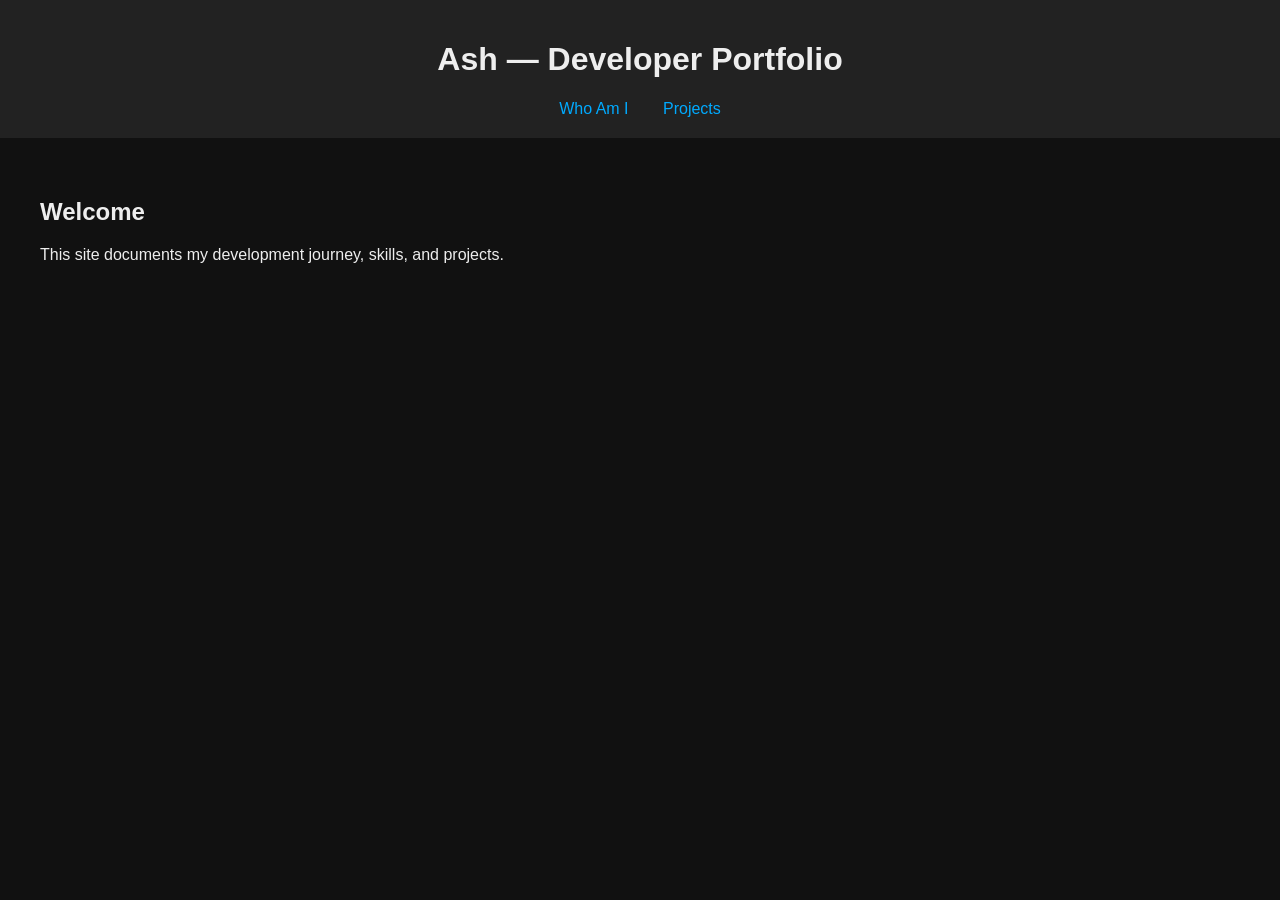
==== index.html @ f3d46d79 "html style 1" ====
<!DOCTYPE html>
<html lang="en">
<head>
    <meta charset="UTF-8">
    <title>Ash — Portfolio</title>
    <link rel="stylesheet" href="css/style.css">
</head>
<body>
    <header>
        <h1>Ash — Developer Portfolio</h1>
        <nav>
            <a href="pages/whoami.html">Who Am I</a>
            <a href="pages/projects.html">Projects</a>
        </nav>
    </header>

    <main>
        <h2>Welcome</h2>
        <p>This site documents my development journey, skills, and projects.</p>
    </main>
</body>
</html>
---- css/style.css ----
body {
    font-family: Arial, sans-serif;
    margin: 0;
    padding: 0;
    background: #111;
    color: #eee;
}

header {
    background: #222;
    padding: 20px;
    text-align: center;
}

nav a {
    margin: 0 15px;
    color: #0af;
    text-decoration: none;
}

nav a:hover {
    text-decoration: underline;
}

main {
    padding: 40px;
}
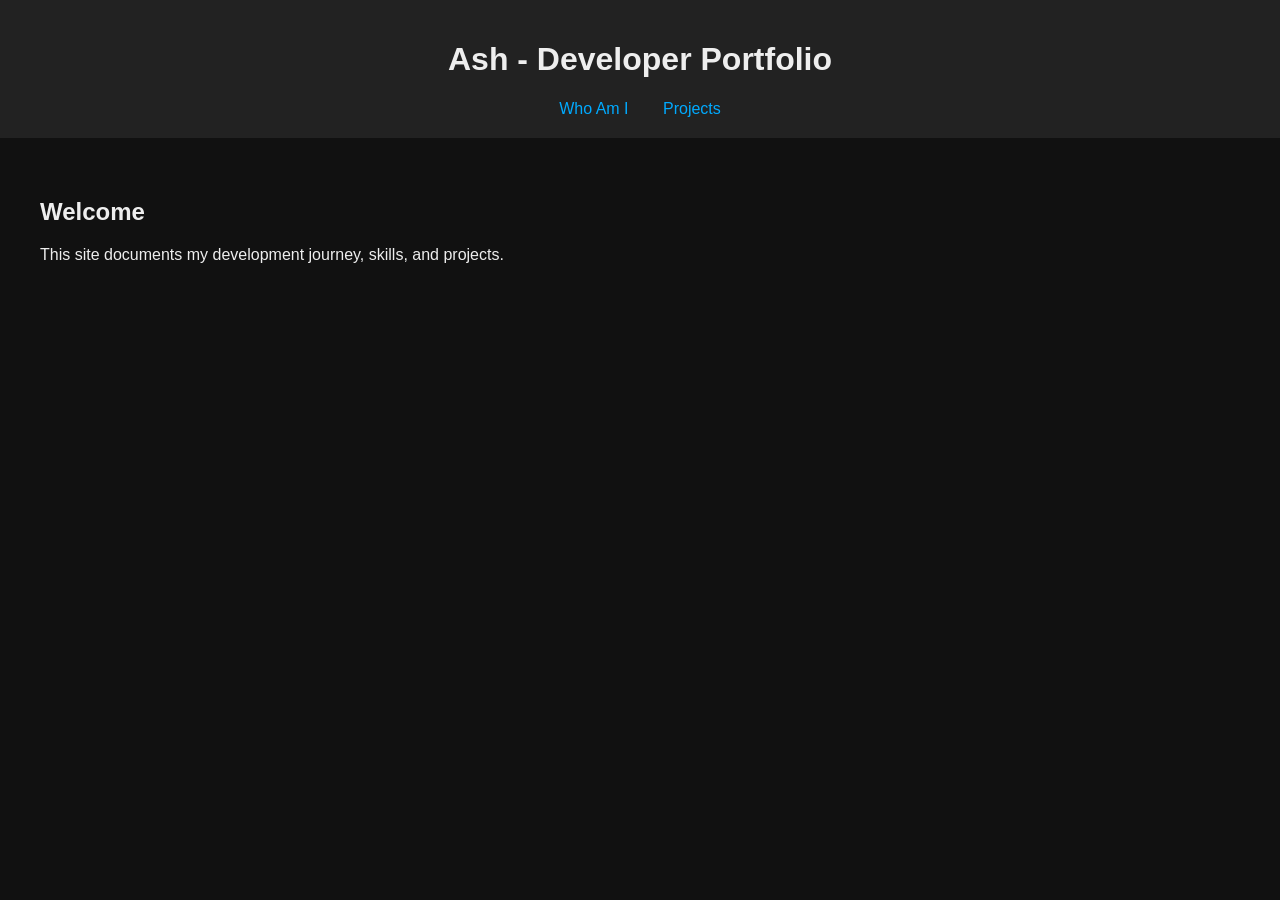
==== commit 4a26fa31: "1" ====
--- a/index.html
+++ b/index.html
@@ -2,12 +2,12 @@
 <html lang="en">
 <head>
     <meta charset="UTF-8">
-    <title>Ash — Portfolio</title>
+    <title>Ash - Portfolio</title>
     <link rel="stylesheet" href="css/style.css">
 </head>
 <body>
     <header>
-        <h1>Ash — Developer Portfolio</h1>
+        <h1>Ash - Developer Portfolio</h1>
         <nav>
             <a href="pages/whoami.html">Who Am I</a>
             <a href="pages/projects.html">Projects</a>
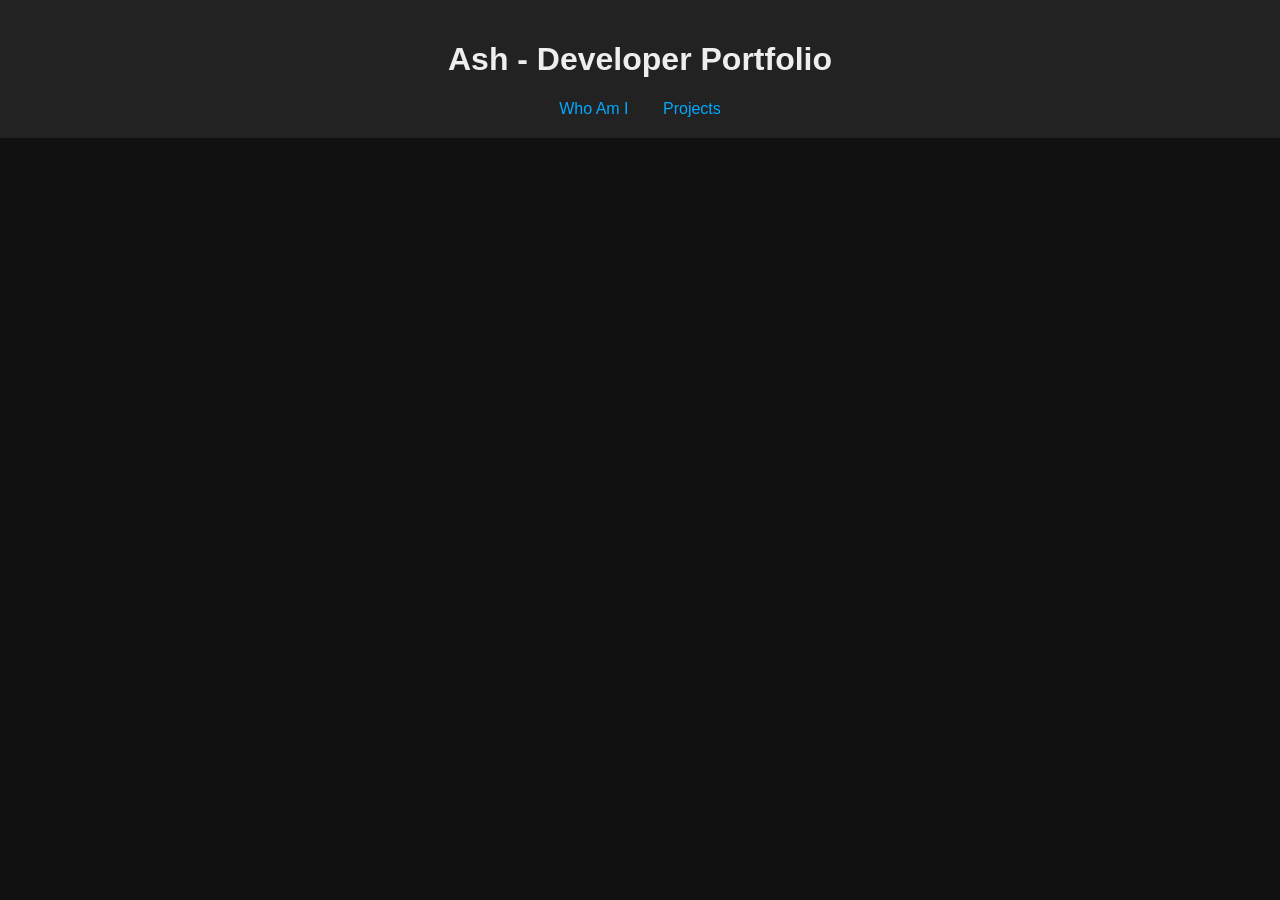
==== commit 098a6d53: "blank" ====
--- a/index.html
+++ b/index.html
@@ -15,8 +15,6 @@
     </header>
 
     <main>
-        <h2>Welcome</h2>
-        <p>This site documents my development journey, skills, and projects.</p>
     </main>
 </body>
 </html>
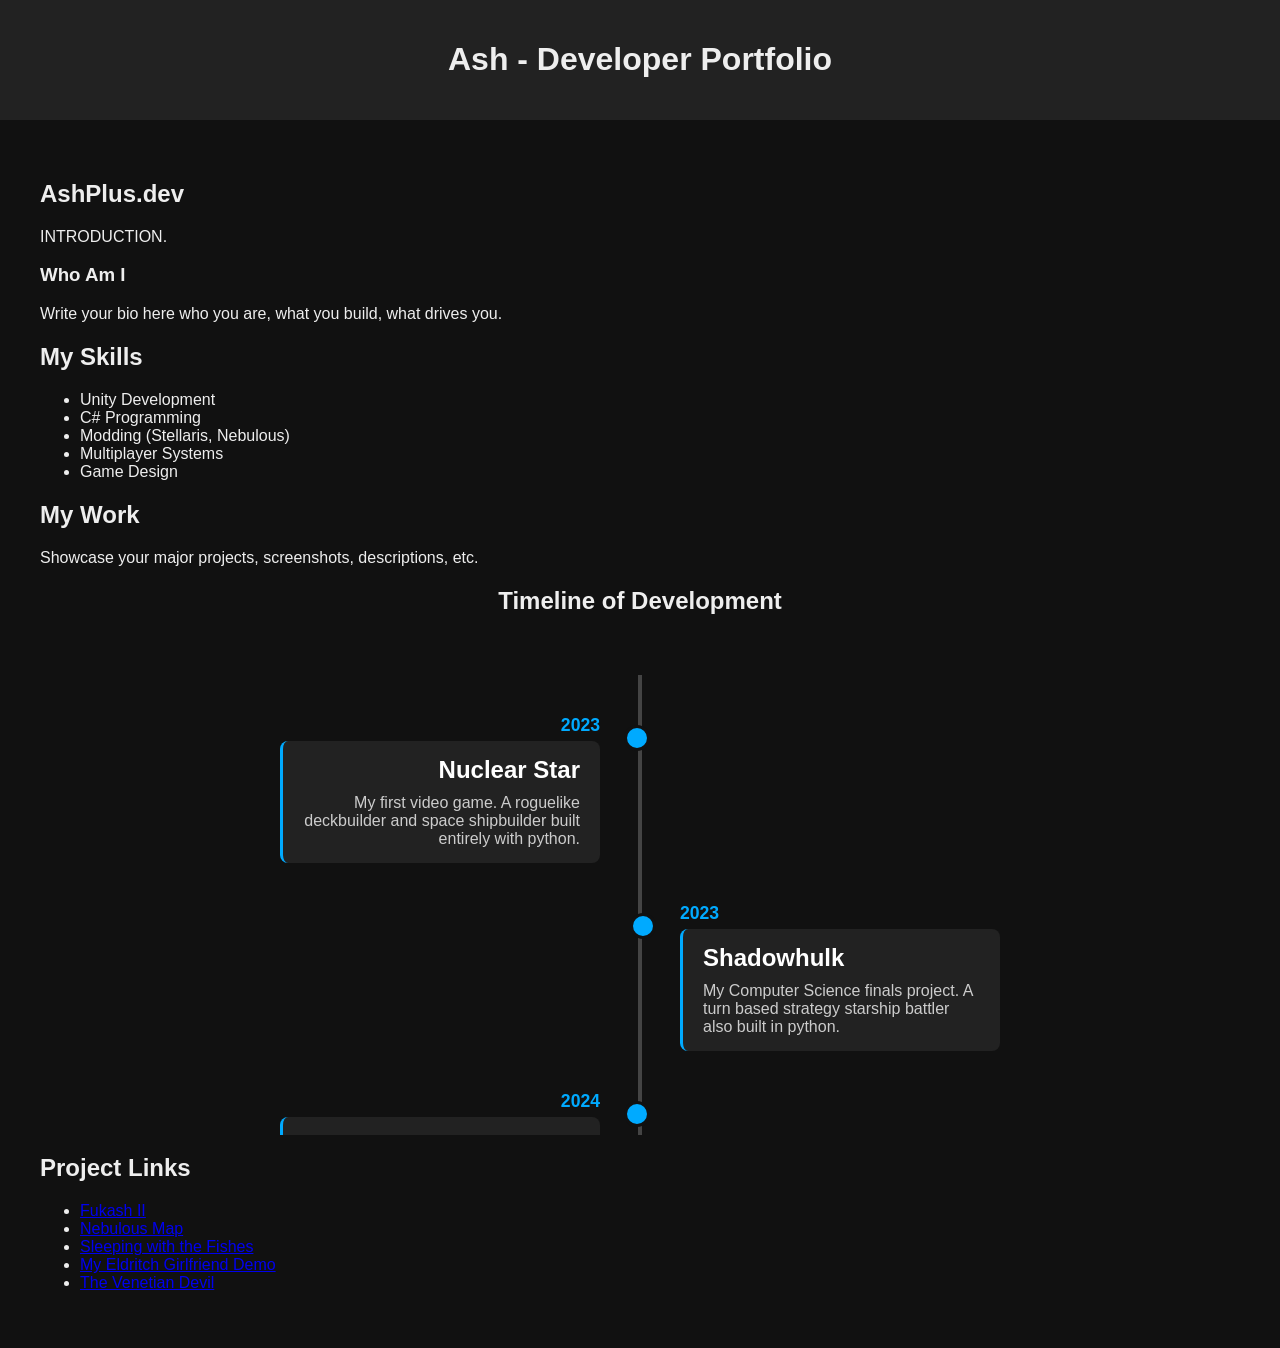
==== commit c1918f01: "start" ====
--- a/index.html
+++ b/index.html
@@ -1,20 +1,137 @@
 <!DOCTYPE html>
 <html lang="en">
-<head>
-    <meta charset="UTF-8">
-    <title>Ash - Portfolio</title>
-    <link rel="stylesheet" href="css/style.css">
-</head>
-<body>
-    <header>
+    <head>
+        <meta charset="UTF-8">
+        <title>Ash - Portfolio</title>
+        <link rel="stylesheet" href="css/style.css">
+    </head>
+
+    <body>
+        <header>
         <h1>Ash - Developer Portfolio</h1>
-        <nav>
-            <a href="pages/whoami.html">Who Am I</a>
-            <a href="pages/projects.html">Projects</a>
-        </nav>
-    </header>
+        </header>
 
-    <main>
-    </main>
-</body>
+        <main>
+            <h2>AshPlus.dev</h2>
+            <p>INTRODUCTION.</p>
+
+            <h3>Who Am I</h3>
+            <p>Write your bio here who you are, what you build, what drives you.</p>
+
+            <h2>My Skills</h2>
+            <ul>
+                <li>Unity Development</li>
+                <li>C# Programming</li>
+                <li>Modding (Stellaris, Nebulous)</li>
+                <li>Multiplayer Systems</li>
+                <li>Game Design</li>
+            </ul>
+
+            <h2>My Work</h2>
+            <p>Showcase your major projects, screenshots, descriptions, etc.</p>
+            
+            <h2 class="center-heading">Timeline of Development</h2>
+            <div class="timeline-scrollbox">
+            <div class="timeline">
+
+            <div class="timeline-item">
+            <div class="timeline-date">2023</div>
+            <div class="timeline-content">
+            <h2>Nuclear Star</h2>
+            <p>My first video game. A roguelike deckbuilder and space shipbuilder built entirely with python.</p>
+            </div>
+            </div>
+
+            <div class="timeline-item">
+            <div class="timeline-date">2023</div>
+            <div class="timeline-content">
+            <h2>Shadowhulk</h2>
+            <p>My Computer Science finals project. A turn based strategy starship battler also built in python.</p>
+            </div>
+            </div>
+
+            <div class="timeline-item">
+            <div class="timeline-date">2024</div>
+            <div class="timeline-content">
+            <h2>Unity</h2>
+            <p>After failing to get multiplayer working using sockets and python I started learning the Unity Engine.</p>
+            </div>
+            </div>
+
+            <div class="timeline-item">
+            <div class="timeline-date">2024-202X (Ongoing)</div>
+            <div class="timeline-content">
+            <h2>University</h2>
+            <p>Formal education in Game Development: Design starting in Writing but moving after a month.</p>
+            </div>
+            </div>
+
+            <div class="timeline-item">
+            <div class="timeline-date">2024</div>
+            <div class="timeline-content">
+            <h2>Fukash</h2>
+            <p>A simple Factory game about constructing playing cards built for my narrative project that year.</p>
+            </div>
+            </div>
+
+            <div class="timeline-item">
+            <div class="timeline-date">2024-2026</div>
+            <div class="timeline-content">
+            <h2>Multiplayer Development</h2>
+            <p>Learning networking and multiplayer architecture within various libraries attached to the Unity Engine.</p>
+            </div>
+            </div>
+
+            <div class="timeline-item">
+            <div class="timeline-date">2026</div>
+            <div class="timeline-content">
+            <h2>The Venetian Devil</h2>
+            <p>A 72 Hour Jam game built over a weekend with collaborators. Programmer and part Designer.</p>
+            </div>
+            </div>
+
+            <div class="timeline-item">
+            <div class="timeline-date">2026</div>
+            <div class="timeline-content">
+            <h2>My Eldritch Girlfriend</h2>
+            <p>Another Jam game over a month. Way overscoped for the amount of time I would end up with but useful for learning how to collect and manage a team.</p>
+            </div>
+            </div>
+
+            <div class="timeline-item">
+            <div class="timeline-date">2026</div>
+            <div class="timeline-content">
+            <h2>Modding Stellaris</h2>
+            <p>Getting into the modding space.</p>
+            </div>
+            </div>
+
+            <div class="timeline-item">
+            <div class="timeline-date">2026</div>
+            <div class="timeline-content">
+            <h2>Modding Nebulous</h2>
+            <p>Successfully created a simple ship and map mod. I am now a mod developer on the NFC Discord server.</p>
+            </div>
+            </div>
+
+            <div class="timeline-item">
+            <div class="timeline-date">2026-202X (Ongoing)</div>
+            <div class="timeline-content">
+            <h2>Fukash II</h2>
+            <p>Recreating my old project on recommendation of several friends for a vertical slice demo on itch for hopeful release on steam in early 2027.</p>
+            </div>
+            </div>
+            </div>
+            </div>
+
+            <h2>Project Links</h2>
+                <ul>
+                    <li><a href="https://github.com/AshlyPlusGH/Fukash">Fukash II</a></li>
+                    <li><a href="https://steamcommunity.com/sharedfiles/filedetails/?id=3715894710">Nebulous Map</a></li>
+                    <li><a href="https://snapsworth-studios.itch.io/sleeping-with-the-fishes">Sleeping with the Fishes</a></li>
+                    <li><a href="https://ashplusyt.itch.io/my-eldritch-girlfriend">My Eldritch Girlfriend Demo</a></li>
+                    <li><a href="https://neirinrafferty.itch.io/the-venetian-devil">The Venetian Devil</a></li>
+                </ul>
+        </main>
+    </body>
 </html>
--- a/css/style.css
+++ b/css/style.css
@@ -9,6 +9,10 @@
 header {
     background: #222;
     padding: 20px;
+    text-align: center;
+}
+
+.center-heading {
     text-align: center;
 }
 
@@ -25,3 +29,114 @@
 main {
     padding: 40px;
 }
+
+.timeline {
+    position: relative;
+    margin: 40px auto;
+    padding: 20px 0;
+    width: 80%;
+    max-width: 800px;
+}
+
+.timeline-scrollbox {
+    height: 500px;
+    overflow-y: scroll;
+
+    /* Hide scrollbar for Chrome, Edge, Safari */
+    scrollbar-width: none;        /* Firefox */
+    -ms-overflow-style: none;     /* IE/Edge */
+}
+
+.timeline-scrollbox::-webkit-scrollbar {
+    display: none;                /* Chrome/Safari */
+}
+
+.timeline::before {
+    content: "";
+    position: absolute;
+    left: 50%;
+    top: 0;
+    width: 4px;
+    height: 100%;
+    background: #444;
+    transform: translateX(-50%);
+}
+
+.timeline-item {
+    position: relative;
+    width: 50%;
+    padding: 20px 40px;
+    box-sizing: border-box;
+}
+
+.timeline-item:nth-child(odd) {
+    left: 0;
+    text-align: right;
+}
+
+.timeline-item:nth-child(even) {
+    left: 50%;
+}
+
+.timeline-item::before {
+    content: "";
+    position: absolute;
+    top: 30px;
+    width: 20px;
+    height: 20px;
+    background: #0af;
+    border-radius: 50%;
+    border: 3px solid #111;
+    z-index: 10;
+}
+
+.timeline-item:nth-child(odd)::before {
+    right: -10px;
+}
+
+.timeline-item:nth-child(even)::before {
+    left: -10px;
+}
+
+.timeline-date {
+    font-size: 1.1rem;
+    font-weight: bold;
+    color: #0af;
+    margin-bottom: 5px;
+}
+
+.timeline-content {
+    background: #222;
+    padding: 15px 20px;
+    border-radius: 8px;
+    border-left: 3px solid #0af;
+}
+
+.timeline-content h2 {
+    margin: 0 0 10px;
+    color: #fff;
+}
+
+.timeline-content p {
+    margin: 0;
+    color: #ccc;
+}
+
+/* Mobile layout */
+@media (max-width: 700px) {
+    .timeline::before {
+        left: 20px;
+    }
+
+    .timeline-item {
+        width: 100%;
+        padding-left: 60px;
+        padding-right: 20px;
+        text-align: left !important;
+        left: 0 !important;
+    }
+
+    .timeline-item::before {
+        left: 20px;
+    }
+}
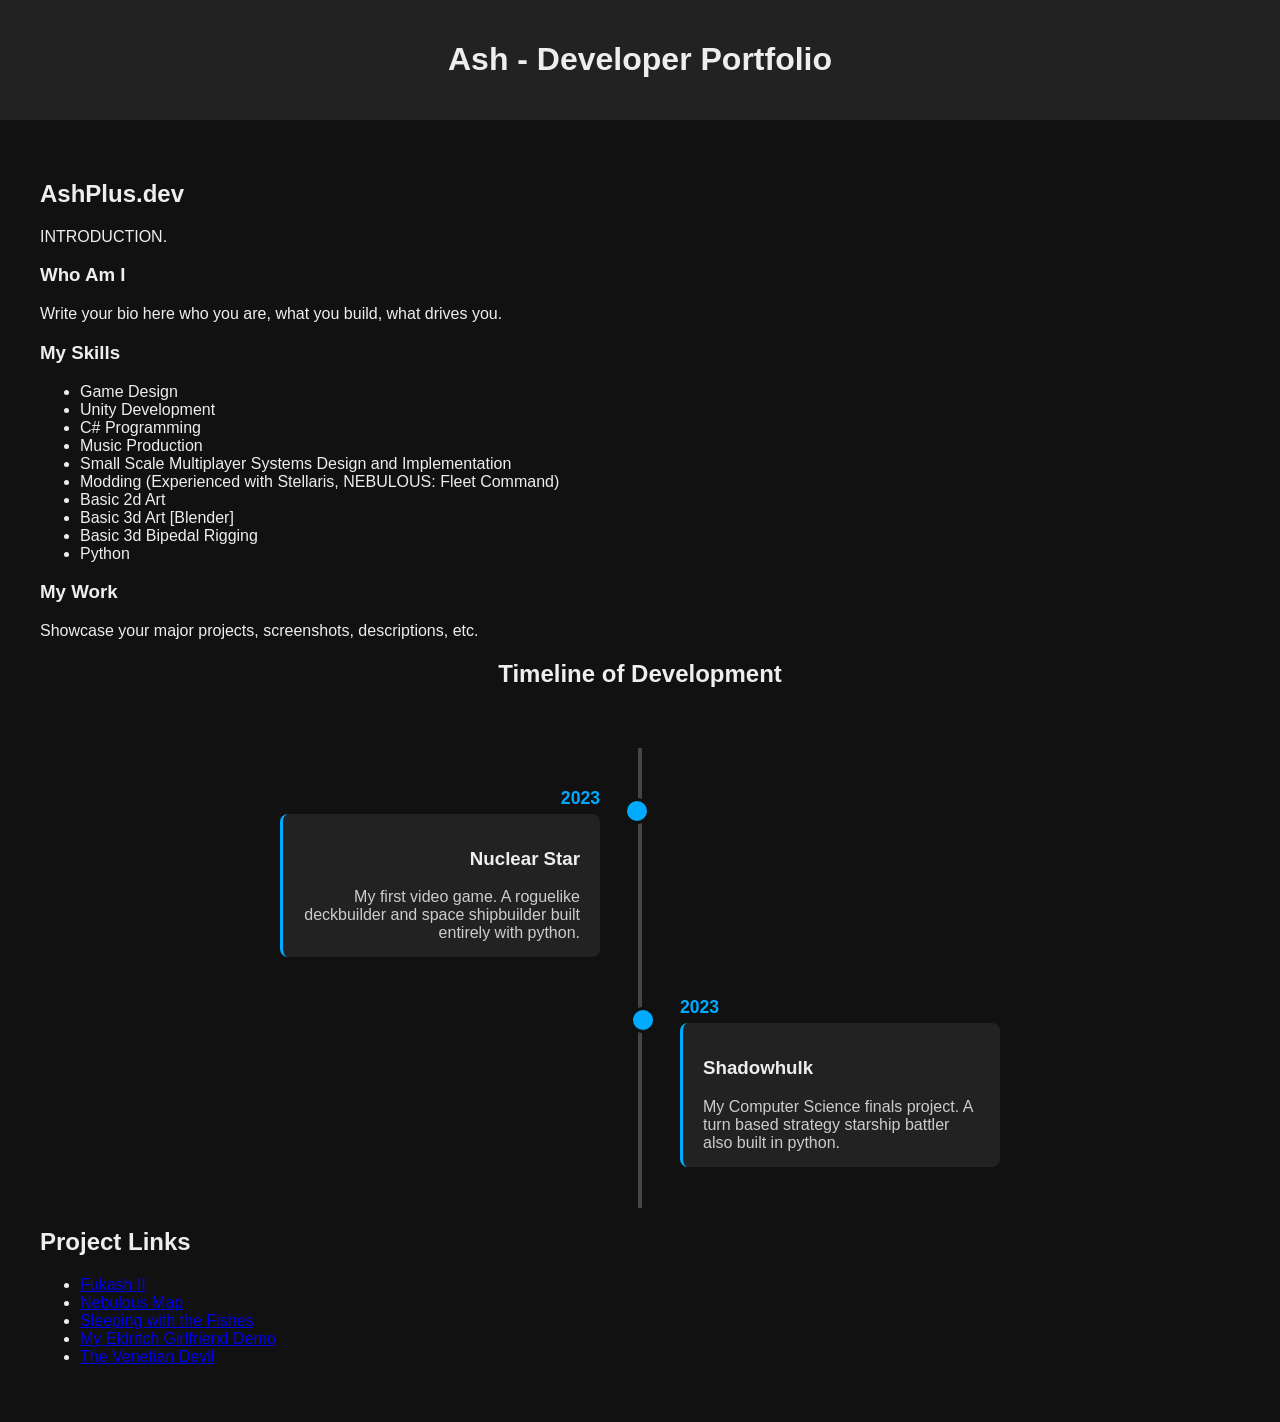
==== commit 22a91439: "Layout Complete" ====
--- a/index.html
+++ b/index.html
@@ -13,22 +13,27 @@
 
         <main>
             <h2>AshPlus.dev</h2>
-            <p>INTRODUCTION.</p>
+                <p>INTRODUCTION.</p>
 
             <h3>Who Am I</h3>
-            <p>Write your bio here who you are, what you build, what drives you.</p>
+                <p>Write your bio here who you are, what you build, what drives you.</p>
 
-            <h2>My Skills</h2>
-            <ul>
-                <li>Unity Development</li>
-                <li>C# Programming</li>
-                <li>Modding (Stellaris, Nebulous)</li>
-                <li>Multiplayer Systems</li>
-                <li>Game Design</li>
-            </ul>
+            <h3>My Skills</h3>
+                <ul>
+                    <li>Game Design</li>
+                    <li>Unity Development</li>
+                    <li>C# Programming</li>
+                    <li>Music Production</li>
+                    <li>Small Scale Multiplayer Systems Design and Implementation</li>
+                    <li>Modding (Experienced with Stellaris, NEBULOUS: Fleet Command)</li>
+                    <li>Basic 2d Art</li>
+                    <li>Basic 3d Art [Blender]</li>
+                    <li>Basic 3d Bipedal Rigging</li>
+                    <li>Python</li>
+                </ul>
 
-            <h2>My Work</h2>
-            <p>Showcase your major projects, screenshots, descriptions, etc.</p>
+            <h3>My Work</h3>
+                <p>Showcase your major projects, screenshots, descriptions, etc.</p>
             
             <h2 class="center-heading">Timeline of Development</h2>
             <div class="timeline-scrollbox">
@@ -37,7 +42,7 @@
             <div class="timeline-item">
             <div class="timeline-date">2023</div>
             <div class="timeline-content">
-            <h2>Nuclear Star</h2>
+            <h3>Nuclear Star</h3>
             <p>My first video game. A roguelike deckbuilder and space shipbuilder built entirely with python.</p>
             </div>
             </div>
@@ -45,7 +50,7 @@
             <div class="timeline-item">
             <div class="timeline-date">2023</div>
             <div class="timeline-content">
-            <h2>Shadowhulk</h2>
+            <h3>Shadowhulk</h3>
             <p>My Computer Science finals project. A turn based strategy starship battler also built in python.</p>
             </div>
             </div>
@@ -53,7 +58,7 @@
             <div class="timeline-item">
             <div class="timeline-date">2024</div>
             <div class="timeline-content">
-            <h2>Unity</h2>
+            <h3>Unity</h3>
             <p>After failing to get multiplayer working using sockets and python I started learning the Unity Engine.</p>
             </div>
             </div>
@@ -61,7 +66,7 @@
             <div class="timeline-item">
             <div class="timeline-date">2024-202X (Ongoing)</div>
             <div class="timeline-content">
-            <h2>University</h2>
+            <h3>University</h3>
             <p>Formal education in Game Development: Design starting in Writing but moving after a month.</p>
             </div>
             </div>
@@ -69,7 +74,7 @@
             <div class="timeline-item">
             <div class="timeline-date">2024</div>
             <div class="timeline-content">
-            <h2>Fukash</h2>
+            <h3>Fukash</h3>
             <p>A simple Factory game about constructing playing cards built for my narrative project that year.</p>
             </div>
             </div>
@@ -77,7 +82,7 @@
             <div class="timeline-item">
             <div class="timeline-date">2024-2026</div>
             <div class="timeline-content">
-            <h2>Multiplayer Development</h2>
+            <h3>Multiplayer Development</h3>
             <p>Learning networking and multiplayer architecture within various libraries attached to the Unity Engine.</p>
             </div>
             </div>
@@ -85,7 +90,7 @@
             <div class="timeline-item">
             <div class="timeline-date">2026</div>
             <div class="timeline-content">
-            <h2>The Venetian Devil</h2>
+            <h3>The Venetian Devil</h3>
             <p>A 72 Hour Jam game built over a weekend with collaborators. Programmer and part Designer.</p>
             </div>
             </div>
@@ -93,7 +98,7 @@
             <div class="timeline-item">
             <div class="timeline-date">2026</div>
             <div class="timeline-content">
-            <h2>My Eldritch Girlfriend</h2>
+            <h3>My Eldritch Girlfriend</h3>
             <p>Another Jam game over a month. Way overscoped for the amount of time I would end up with but useful for learning how to collect and manage a team.</p>
             </div>
             </div>
@@ -101,7 +106,7 @@
             <div class="timeline-item">
             <div class="timeline-date">2026</div>
             <div class="timeline-content">
-            <h2>Modding Stellaris</h2>
+            <h3>Modding Stellaris</h3>
             <p>Getting into the modding space.</p>
             </div>
             </div>
@@ -109,7 +114,7 @@
             <div class="timeline-item">
             <div class="timeline-date">2026</div>
             <div class="timeline-content">
-            <h2>Modding Nebulous</h2>
+            <h3>Modding Nebulous</h3>
             <p>Successfully created a simple ship and map mod. I am now a mod developer on the NFC Discord server.</p>
             </div>
             </div>
@@ -117,7 +122,7 @@
             <div class="timeline-item">
             <div class="timeline-date">2026-202X (Ongoing)</div>
             <div class="timeline-content">
-            <h2>Fukash II</h2>
+            <h3>Fukash II</h3>
             <p>Recreating my old project on recommendation of several friends for a vertical slice demo on itch for hopeful release on steam in early 2027.</p>
             </div>
             </div>
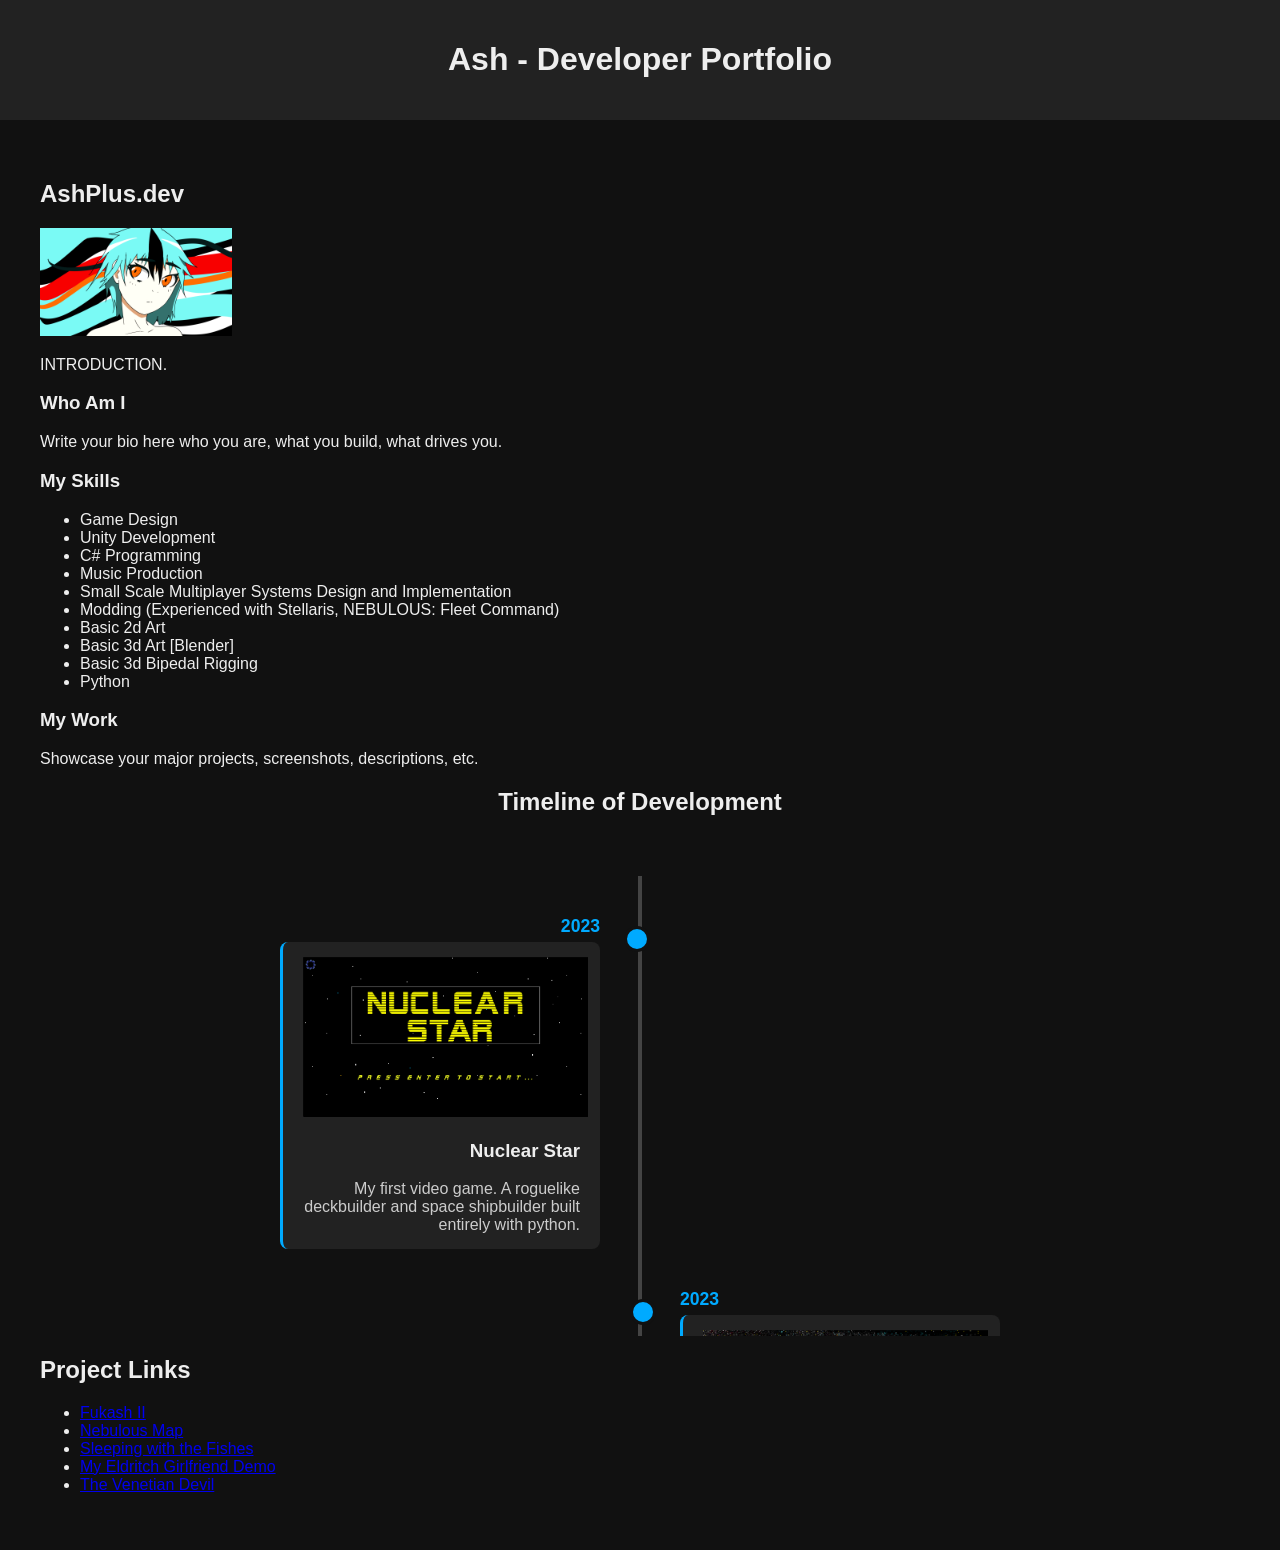
==== commit 614456e0: "Updated" ====
--- a/index.html
+++ b/index.html
@@ -13,6 +13,7 @@
 
         <main>
             <h2>AshPlus.dev</h2>
+                <img src="images/Profile.png" alt="Site logo" width="auto" height="108">
                 <p>INTRODUCTION.</p>
 
             <h3>Who Am I</h3>
@@ -37,96 +38,137 @@
             
             <h2 class="center-heading">Timeline of Development</h2>
             <div class="timeline-scrollbox">
-            <div class="timeline">
+                <div class="timeline">
 
-            <div class="timeline-item">
-            <div class="timeline-date">2023</div>
-            <div class="timeline-content">
-            <h3>Nuclear Star</h3>
-            <p>My first video game. A roguelike deckbuilder and space shipbuilder built entirely with python.</p>
-            </div>
-            </div>
+                    <div class="timeline-item">
+                        <div class="timeline-date">2023</div>
+                        <div class="timeline-content">
+                            <img src="images/NuclearStar.png" alt="Site logo" width="auto" height="160">
+                            <h3>Nuclear Star</h3>
+                            <p>My first video game. A roguelike deckbuilder and space shipbuilder built entirely with python.</p>
+                        </div>
+                    </div>
 
-            <div class="timeline-item">
-            <div class="timeline-date">2023</div>
-            <div class="timeline-content">
-            <h3>Shadowhulk</h3>
-            <p>My Computer Science finals project. A turn based strategy starship battler also built in python.</p>
-            </div>
-            </div>
+                    <div class="timeline-item">
+                        <div class="timeline-date">2023</div>
+                        <div class="timeline-content">
+                            <img src="images/Shadowhulk.png" alt="Site logo" width="auto" height="160">
+                            <h3>Shadowhulk</h3>
+                            <p>My Computer Science finals project. A turn based strategy starship battler also built in python.</p>
+                        </div>
+                    </div>
 
-            <div class="timeline-item">
-            <div class="timeline-date">2024</div>
-            <div class="timeline-content">
-            <h3>Unity</h3>
-            <p>After failing to get multiplayer working using sockets and python I started learning the Unity Engine.</p>
-            </div>
-            </div>
+                    <div class="timeline-item">
+                        <div class="timeline-date">2024</div>
+                        <div class="timeline-content">
+                            <img src="images/Unity.png" alt="Site logo" width="auto" height="160">
+                            <h3>Unity</h3>
+                            <p>After failing to get multiplayer working using sockets and python I started learning the Unity Engine.</p>
+                        </div>
+                    </div>
 
-            <div class="timeline-item">
-            <div class="timeline-date">2024-202X (Ongoing)</div>
-            <div class="timeline-content">
-            <h3>University</h3>
-            <p>Formal education in Game Development: Design starting in Writing but moving after a month.</p>
-            </div>
-            </div>
+                    <div class="timeline-item">
+                        <div class="timeline-date">2024-202X (Ongoing)</div>
+                        <div class="timeline-content">
+                            <img src="images/FalmouthUniversity.png" alt="Site logo" width="auto" height="160">
+                            <h3>University</h3>
+                            <p>Formal education in Game Development: Design at Falmouth University, started in Writing but moving after a month.</p>
+                        </div>
+                    </div>
 
-            <div class="timeline-item">
-            <div class="timeline-date">2024</div>
-            <div class="timeline-content">
-            <h3>Fukash</h3>
-            <p>A simple Factory game about constructing playing cards built for my narrative project that year.</p>
-            </div>
-            </div>
+                    <div class="timeline-item">
+                        <div class="timeline-date">2024</div>
+                        <div class="timeline-content">
+                            <img src="images/FukashI.png" alt="Site logo" width="auto" height="160">
+                            <h3>Fukash</h3>
+                            <p>A simple Factory game about constructing playing cards built for my narrative project that year.</p>
+                        </div>
+                    </div>
 
-            <div class="timeline-item">
-            <div class="timeline-date">2024-2026</div>
-            <div class="timeline-content">
-            <h3>Multiplayer Development</h3>
-            <p>Learning networking and multiplayer architecture within various libraries attached to the Unity Engine.</p>
-            </div>
-            </div>
+                    <div class="timeline-item">
+                        <div class="timeline-date">2024-2026</div>
+                        <div class="timeline-content">
+                            <img src="images/Photon.png" alt="Site logo" width="auto" height="160">
+                            <h3>Multiplayer Development</h3>
+                            <p>Learning networking and multiplayer architecture within various libraries attached to the Unity Engine.</p>
+                        </div>
+                    </div>
 
-            <div class="timeline-item">
-            <div class="timeline-date">2026</div>
-            <div class="timeline-content">
-            <h3>The Venetian Devil</h3>
-            <p>A 72 Hour Jam game built over a weekend with collaborators. Programmer and part Designer.</p>
-            </div>
-            </div>
+                    <div class="timeline-item">
+                        <div class="timeline-date">2025</div>
+                        <div class="timeline-content">
+                            <img src="images/Mochaccino.png" alt="Site logo" width="auto" height="160">
+                            <h3>TPD: Mochaccino</h3>
+                            <p>A simple arcade 2D Starfighter racing game.</p>
+                        </div>
+                    </div>
 
-            <div class="timeline-item">
-            <div class="timeline-date">2026</div>
-            <div class="timeline-content">
-            <h3>My Eldritch Girlfriend</h3>
-            <p>Another Jam game over a month. Way overscoped for the amount of time I would end up with but useful for learning how to collect and manage a team.</p>
-            </div>
-            </div>
+                    <div class="timeline-item">
+                        <div class="timeline-date">2025</div>
+                        <div class="timeline-content">
+                            <img src="images/Twilight.png" alt="Site logo" width="auto" height="160">
+                            <h3>TPD: Twilight</h3>
+                            <p>A Day-Night cycle based survival game testing my AI agent programming skills.</p>
+                        </div>
+                    </div>
 
-            <div class="timeline-item">
-            <div class="timeline-date">2026</div>
-            <div class="timeline-content">
-            <h3>Modding Stellaris</h3>
-            <p>Getting into the modding space.</p>
-            </div>
-            </div>
+                    <div class="timeline-item">
+                        <div class="timeline-date">2026</div>
+                        <div class="timeline-content">
+                            <img src="images/TheVenetianDevil.png" alt="Site logo" width="auto" height="160">
+                            <h3>The Venetian Devil</h3>
+                            <p>A 72 Hour Jam game built over a weekend with collaborators. Programmer and part Designer.</p>
+                            <img src="images/TheVenetianDevil_Gameplay.png" alt="Site logo" width="auto" height="160">
+                        </div>
+                    </div>
 
-            <div class="timeline-item">
-            <div class="timeline-date">2026</div>
-            <div class="timeline-content">
-            <h3>Modding Nebulous</h3>
-            <p>Successfully created a simple ship and map mod. I am now a mod developer on the NFC Discord server.</p>
-            </div>
-            </div>
+                    <div class="timeline-item">
+                        <div class="timeline-date">2026</div>
+                        <div class="timeline-content">
+                            <img src="images/ScarletScoundrel.png" alt="Site logo" width="auto" height="160">
+                            <h3>Scarlet Scoundrel</h3>
+                            <p>A Card Game about containing demons created to help test my systems design and Implementation skills.</p>
+                        </div>
+                    </div>
 
-            <div class="timeline-item">
-            <div class="timeline-date">2026-202X (Ongoing)</div>
-            <div class="timeline-content">
-            <h3>Fukash II</h3>
-            <p>Recreating my old project on recommendation of several friends for a vertical slice demo on itch for hopeful release on steam in early 2027.</p>
-            </div>
-            </div>
-            </div>
+                    <div class="timeline-item">
+                        <div class="timeline-date">2026</div>
+                        <div class="timeline-content">
+                            <img src="images/MEG.png" alt="Site logo" width="auto" height="160">
+                            <h3>My Eldritch Girlfriend</h3>
+                            <p>Another Jam game over a month. Way overscoped for the amount of time I would end up with but useful for learning how to collect and manage a team.</p>
+                            <img src="images/MEG_Gameplay.png" alt="Site logo" width="auto" height="160">
+                        </div>
+                    </div>
+
+                    <div class="timeline-item">
+                        <div class="timeline-date">2026</div>
+                        <div class="timeline-content">
+                            <img src="images/StellarisModding.png" alt="Site logo" width="auto" height="160">
+                            <h3>Modding Stellaris</h3>
+                            <p>Getting into the modding space.</p>
+                        </div>
+                    </div>
+
+                    <div class="timeline-item">
+                        <div class="timeline-date">2026</div>
+                        <div class="timeline-content">
+                            <img src="images/CallastarIVMap.png" alt="Site logo" width="auto" height="160">
+                            <h3>Modding Nebulous</h3>
+                            <p>Successfully created a simple ship and map mod. I am now a mod developer on the NFC Discord server.</p>
+                        </div>
+                    </div>
+
+                    <div class="timeline-item">
+                        <div class="timeline-date">2026-202X (Ongoing)</div>
+                        <div class="timeline-content">
+                            <img src="images/FukashII.png" alt="Site logo" width="auto" height="160">
+                            <h3>Fukash II</h3>
+                            <p>Recreating my old project on recommendation of several friends for a vertical slice demo on itch for hopeful release on steam in early 2027.</p>
+                        </div>
+                    </div>
+
+                </div>
             </div>
 
             <h2>Project Links</h2>
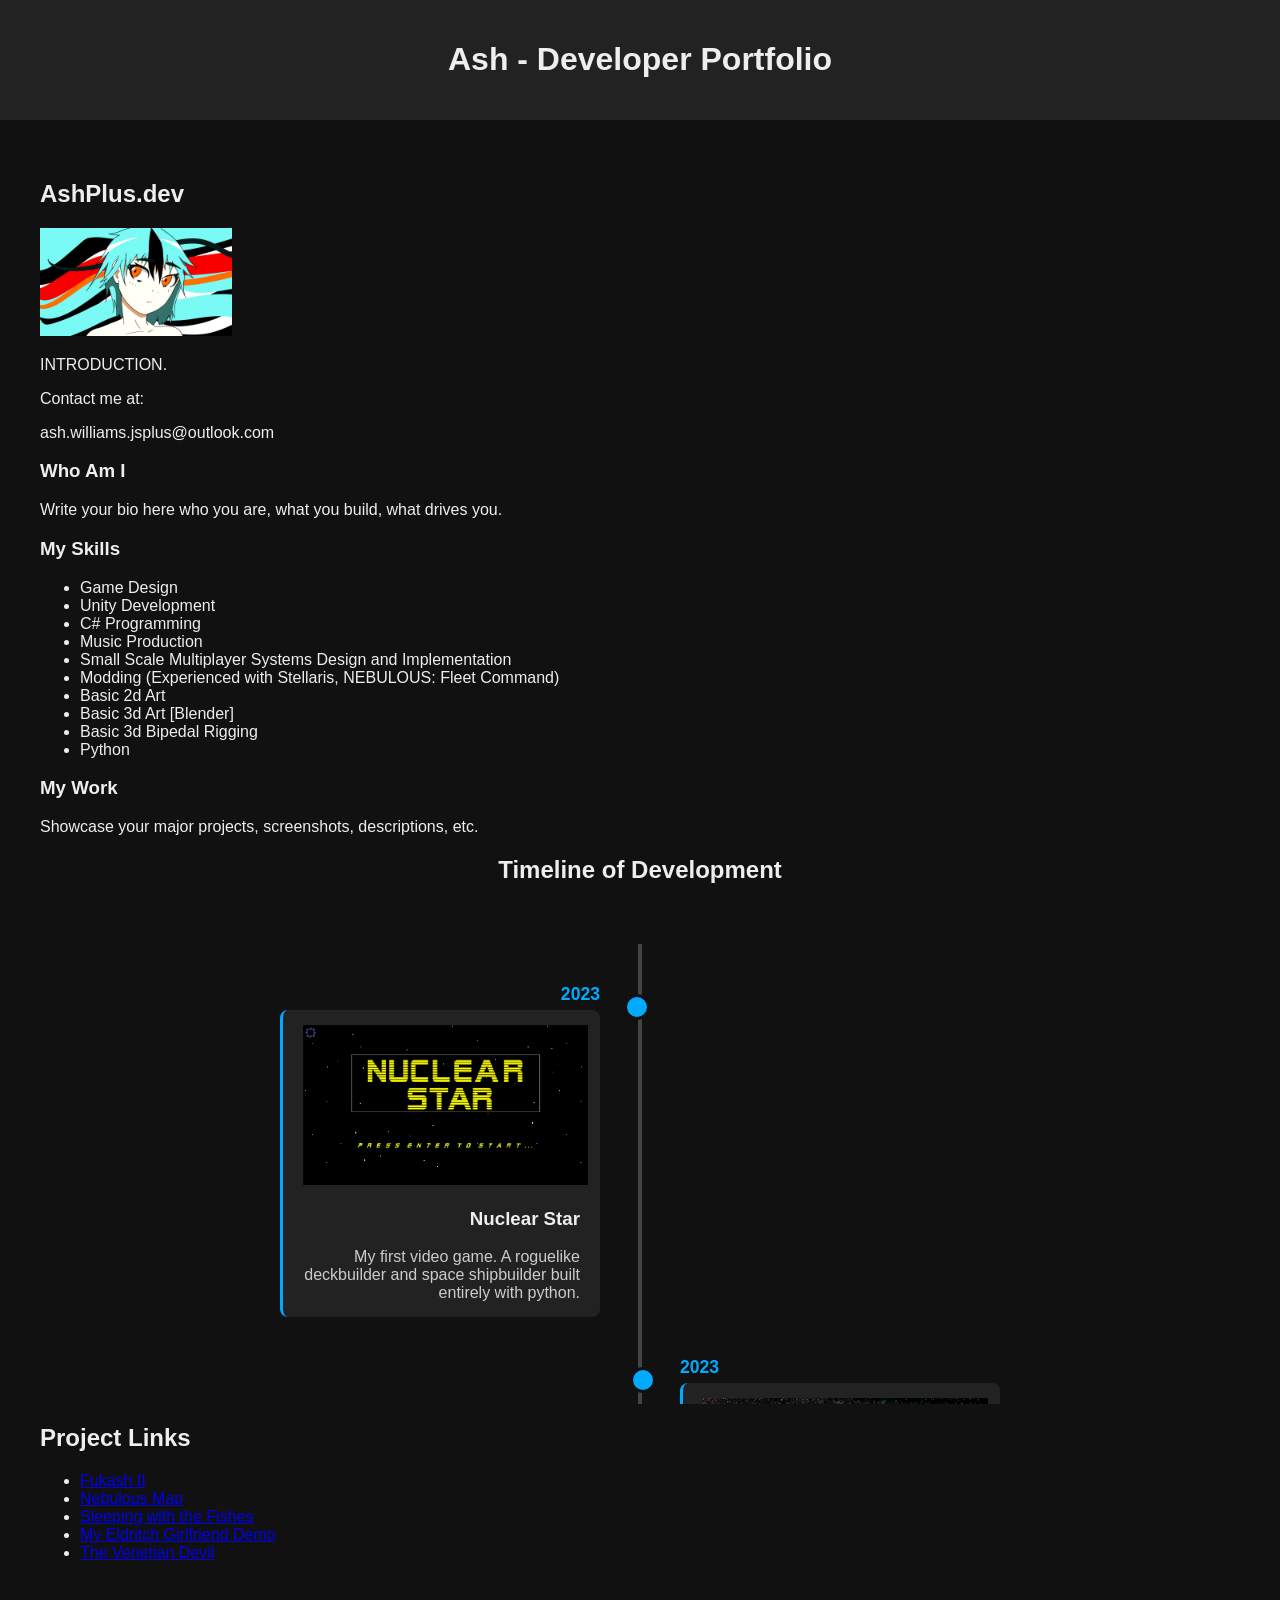
==== commit 9c579057: "contact information" ====
--- a/index.html
+++ b/index.html
@@ -15,6 +15,8 @@
             <h2>AshPlus.dev</h2>
                 <img src="images/Profile.png" alt="Site logo" width="auto" height="108">
                 <p>INTRODUCTION.</p>
+                <p>Contact me at:</p>
+                <p> ash.williams.jsplus@outlook.com</p>
 
             <h3>Who Am I</h3>
                 <p>Write your bio here who you are, what you build, what drives you.</p>
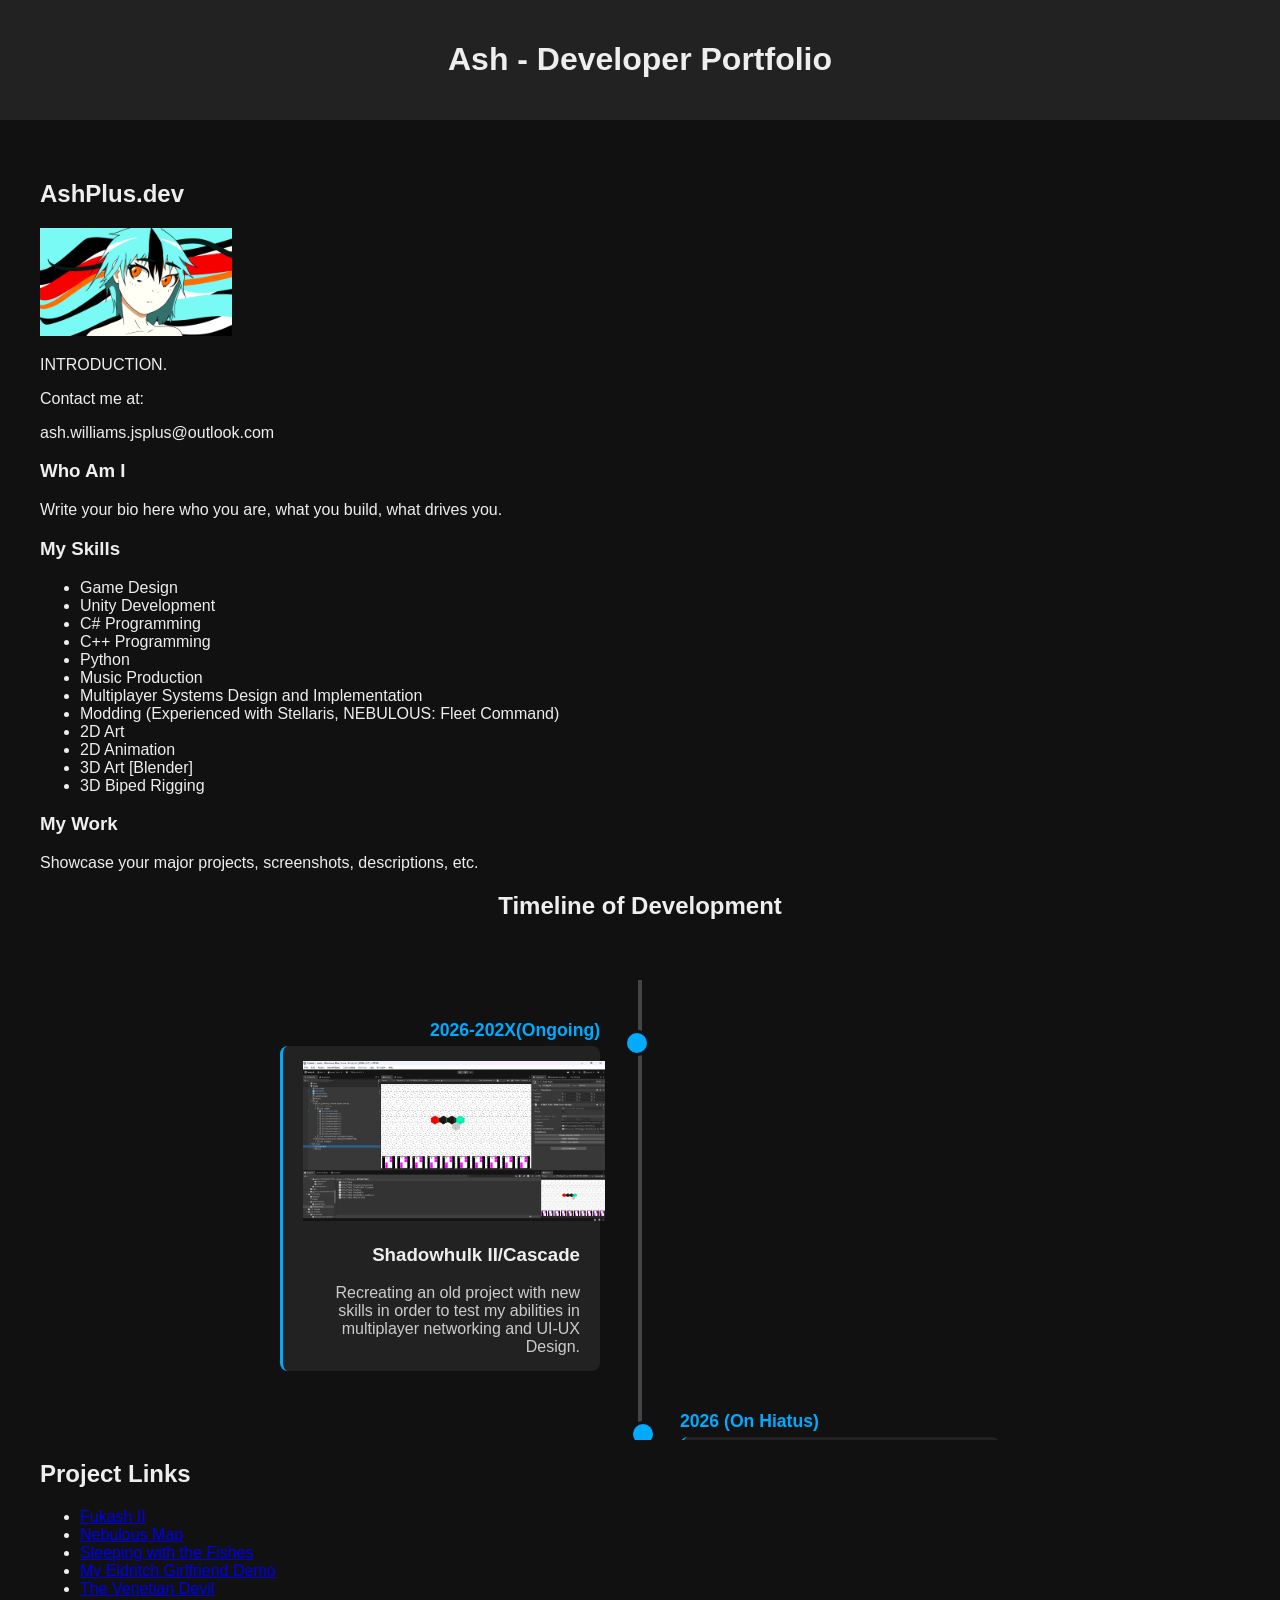
==== commit a89c3202: "Update ++Shadowhulk II ++Reordered Timeline ++Edited listed Skills" ====
--- a/index.html
+++ b/index.html
@@ -26,13 +26,15 @@
                     <li>Game Design</li>
                     <li>Unity Development</li>
                     <li>C# Programming</li>
+                    <li>C++ Programming</li>
+                    <li>Python</li>
                     <li>Music Production</li>
-                    <li>Small Scale Multiplayer Systems Design and Implementation</li>
+                    <li>Multiplayer Systems Design and Implementation</li>
                     <li>Modding (Experienced with Stellaris, NEBULOUS: Fleet Command)</li>
-                    <li>Basic 2d Art</li>
-                    <li>Basic 3d Art [Blender]</li>
-                    <li>Basic 3d Bipedal Rigging</li>
-                    <li>Python</li>
+                    <li>2D Art</li>
+                    <li>2D Animation</li>
+                    <li>3D Art [Blender]</li>
+                    <li>3D Biped Rigging</li>
                 </ul>
 
             <h3>My Work</h3>
@@ -43,93 +45,38 @@
                 <div class="timeline">
 
                     <div class="timeline-item">
-                        <div class="timeline-date">2023</div>
+                        <div class="timeline-date">2026-202X(Ongoing)</div>
                         <div class="timeline-content">
-                            <img src="images/NuclearStar.png" alt="Site logo" width="auto" height="160">
-                            <h3>Nuclear Star</h3>
-                            <p>My first video game. A roguelike deckbuilder and space shipbuilder built entirely with python.</p>
+                            <img src="images/FukashII.png" alt="Site logo" width="auto" height="160">
+                            <h3>Shadowhulk II/Cascade</h3>
+                            <p>Recreating an old project with new skills in order to test my abilities in multiplayer networking and UI-UX Design.</p>
                         </div>
                     </div>
 
                     <div class="timeline-item">
-                        <div class="timeline-date">2023</div>
+                        <div class="timeline-date">2026 (On Hiatus)</div>
                         <div class="timeline-content">
-                            <img src="images/Shadowhulk.png" alt="Site logo" width="auto" height="160">
-                            <h3>Shadowhulk</h3>
-                            <p>My Computer Science finals project. A turn based strategy starship battler also built in python.</p>
-                        </div>
-                    </div>
-
-                    <div class="timeline-item">
-                        <div class="timeline-date">2024</div>
-                        <div class="timeline-content">
-                            <img src="images/Unity.png" alt="Site logo" width="auto" height="160">
-                            <h3>Unity</h3>
-                            <p>After failing to get multiplayer working using sockets and python I started learning the Unity Engine.</p>
-                        </div>
-                    </div>
-
-                    <div class="timeline-item">
-                        <div class="timeline-date">2024-202X (Ongoing)</div>
-                        <div class="timeline-content">
-                            <img src="images/FalmouthUniversity.png" alt="Site logo" width="auto" height="160">
-                            <h3>University</h3>
-                            <p>Formal education in Game Development: Design at Falmouth University, started in Writing but moving after a month.</p>
-                        </div>
-                    </div>
-
-                    <div class="timeline-item">
-                        <div class="timeline-date">2024</div>
-                        <div class="timeline-content">
-                            <img src="images/FukashI.png" alt="Site logo" width="auto" height="160">
-                            <h3>Fukash</h3>
-                            <p>A simple Factory game about constructing playing cards built for my narrative project that year.</p>
-                        </div>
-                    </div>
-
-                    <div class="timeline-item">
-                        <div class="timeline-date">2024-2026</div>
-                        <div class="timeline-content">
-                            <img src="images/Photon.png" alt="Site logo" width="auto" height="160">
-                            <h3>Multiplayer Development</h3>
-                            <p>Learning networking and multiplayer architecture within various libraries attached to the Unity Engine.</p>
-                        </div>
-                    </div>
-
-                    <div class="timeline-item">
-                        <div class="timeline-date">2025</div>
-                        <div class="timeline-content">
-                            <img src="images/Mochaccino.png" alt="Site logo" width="auto" height="160">
-                            <h3>TPD: Mochaccino</h3>
-                            <p>A simple arcade 2D Starfighter racing game.</p>
-                        </div>
-                    </div>
-
-                    <div class="timeline-item">
-                        <div class="timeline-date">2025</div>
-                        <div class="timeline-content">
-                            <img src="images/Twilight.png" alt="Site logo" width="auto" height="160">
-                            <h3>TPD: Twilight</h3>
-                            <p>A Day-Night cycle based survival game testing my AI agent programming skills.</p>
+                            <img src="images/FukashII.png" alt="Site logo" width="auto" height="160">
+                            <h3>Fukash II</h3>
+                            <p>Recreating my old project on recommendation of several friends for a vertical slice demo on itch for hopeful release on steam in early 2027. Has been placed on temporary Hiatus, a massive rework on transport logic for fluids and items between structures must been undertaken before development can continue.</p>
                         </div>
                     </div>
 
                     <div class="timeline-item">
                         <div class="timeline-date">2026</div>
                         <div class="timeline-content">
-                            <img src="images/TheVenetianDevil.png" alt="Site logo" width="auto" height="160">
-                            <h3>The Venetian Devil</h3>
-                            <p>A 72 Hour Jam game built over a weekend with collaborators. Programmer and part Designer.</p>
-                            <img src="images/TheVenetianDevil_Gameplay.png" alt="Site logo" width="auto" height="160">
+                            <img src="images/CallastarIVMap.png" alt="Site logo" width="auto" height="160">
+                            <h3>Modding Nebulous</h3>
+                            <p>Successfully created a simple ship and map mod. I am now a mod developer on the NFC Discord server.</p>
                         </div>
                     </div>
 
                     <div class="timeline-item">
                         <div class="timeline-date">2026</div>
                         <div class="timeline-content">
-                            <img src="images/ScarletScoundrel.png" alt="Site logo" width="auto" height="160">
-                            <h3>Scarlet Scoundrel</h3>
-                            <p>A Card Game about containing demons created to help test my systems design and Implementation skills.</p>
+                            <img src="images/StellarisModding.png" alt="Site logo" width="auto" height="160">
+                            <h3>Modding Stellaris</h3>
+                            <p>Getting into the modding space.</p>
                         </div>
                     </div>
 
@@ -146,27 +93,91 @@
                     <div class="timeline-item">
                         <div class="timeline-date">2026</div>
                         <div class="timeline-content">
-                            <img src="images/StellarisModding.png" alt="Site logo" width="auto" height="160">
-                            <h3>Modding Stellaris</h3>
-                            <p>Getting into the modding space.</p>
+                            <img src="images/ScarletScoundrel.png" alt="Site logo" width="auto" height="160">
+                            <h3>Scarlet Scoundrel</h3>
+                            <p>A Card Game about containing demons created to help test my systems design and Implementation skills.</p>
                         </div>
                     </div>
 
                     <div class="timeline-item">
                         <div class="timeline-date">2026</div>
                         <div class="timeline-content">
-                            <img src="images/CallastarIVMap.png" alt="Site logo" width="auto" height="160">
-                            <h3>Modding Nebulous</h3>
-                            <p>Successfully created a simple ship and map mod. I am now a mod developer on the NFC Discord server.</p>
+                            <img src="images/TheVenetianDevil.png" alt="Site logo" width="auto" height="160">
+                            <h3>The Venetian Devil</h3>
+                            <p>A 72 Hour Jam game built over a weekend with collaborators. Programmer and part Designer.</p>
+                            <img src="images/TheVenetianDevil_Gameplay.png" alt="Site logo" width="auto" height="160">
                         </div>
                     </div>
 
                     <div class="timeline-item">
-                        <div class="timeline-date">2026-202X (Ongoing)</div>
+                        <div class="timeline-date">2025</div>
                         <div class="timeline-content">
-                            <img src="images/FukashII.png" alt="Site logo" width="auto" height="160">
-                            <h3>Fukash II</h3>
-                            <p>Recreating my old project on recommendation of several friends for a vertical slice demo on itch for hopeful release on steam in early 2027.</p>
+                            <img src="images/Twilight.png" alt="Site logo" width="auto" height="160">
+                            <h3>TPD: Twilight</h3>
+                            <p>A Day-Night cycle based survival game testing my AI agent programming skills.</p>
+                        </div>
+                    </div>
+
+                    <div class="timeline-item">
+                        <div class="timeline-date">2025</div>
+                        <div class="timeline-content">
+                            <img src="images/Mochaccino.png" alt="Site logo" width="auto" height="160">
+                            <h3>TPD: Mochaccino</h3>
+                            <p>A simple arcade 2D Starfighter racing game.</p>
+                        </div>
+                    </div>
+
+                    <div class="timeline-item">
+                        <div class="timeline-date">2024-2026</div>
+                        <div class="timeline-content">
+                            <img src="images/Photon.png" alt="Site logo" width="auto" height="160">
+                            <h3>Multiplayer Development</h3>
+                            <p>Learning networking and multiplayer architecture within various libraries attached to the Unity Engine.</p>
+                        </div>
+                    </div>
+
+                    <div class="timeline-item">
+                        <div class="timeline-date">2024</div>
+                        <div class="timeline-content">
+                            <img src="images/FukashI.png" alt="Site logo" width="auto" height="160">
+                            <h3>Fukash</h3>
+                            <p>A simple Factory game about constructing playing cards built for my narrative project that year.</p>
+                        </div>
+                    </div>
+
+                    <div class="timeline-item">
+                        <div class="timeline-date">2024-202X (Ongoing)</div>
+                        <div class="timeline-content">
+                            <img src="images/FalmouthUniversity.png" alt="Site logo" width="auto" height="160">
+                            <h3>University</h3>
+                            <p>Formal education in Game Development: Design at Falmouth University, started in Writing but moving after a month.</p>
+                        </div>
+                    </div>
+
+                    <div class="timeline-item">
+                        <div class="timeline-date">2024</div>
+                        <div class="timeline-content">
+                            <img src="images/Unity.png" alt="Site logo" width="auto" height="160">
+                            <h3>Unity</h3>
+                            <p>After failing to get multiplayer working using sockets and python I started learning the Unity Engine.</p>
+                        </div>
+                    </div>
+
+                    <div class="timeline-item">
+                        <div class="timeline-date">2023</div>
+                        <div class="timeline-content">
+                            <img src="images/Shadowhulk.png" alt="Site logo" width="auto" height="160">
+                            <h3>Shadowhulk</h3>
+                            <p>My Computer Science finals project. A turn based strategy starship battler also built in python.</p>
+                        </div>
+                    </div>
+
+                    <div class="timeline-item">
+                        <div class="timeline-date">2023</div>
+                        <div class="timeline-content">
+                            <img src="images/NuclearStar.png" alt="Site logo" width="auto" height="160">
+                            <h3>Nuclear Star</h3>
+                            <p>My first video game. A roguelike deckbuilder and space shipbuilder built entirely with python.</p>
                         </div>
                     </div>
 
